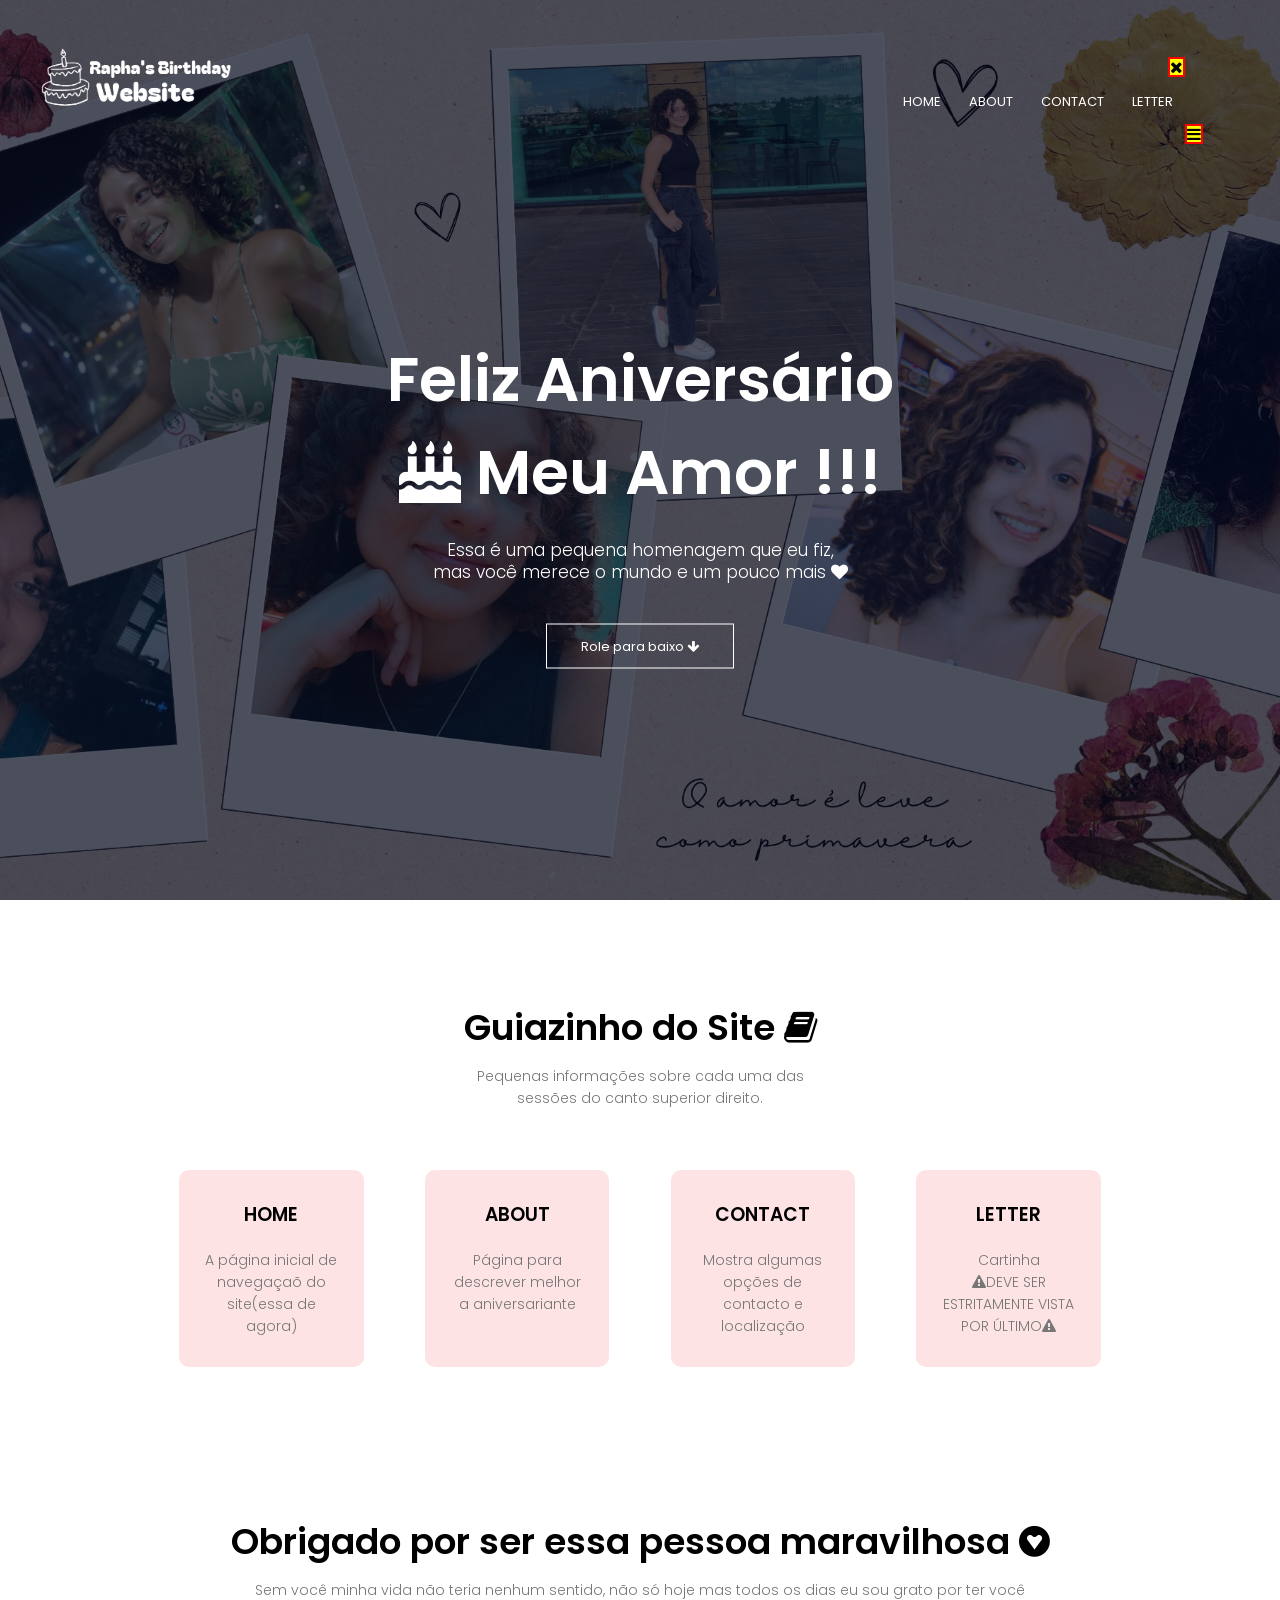
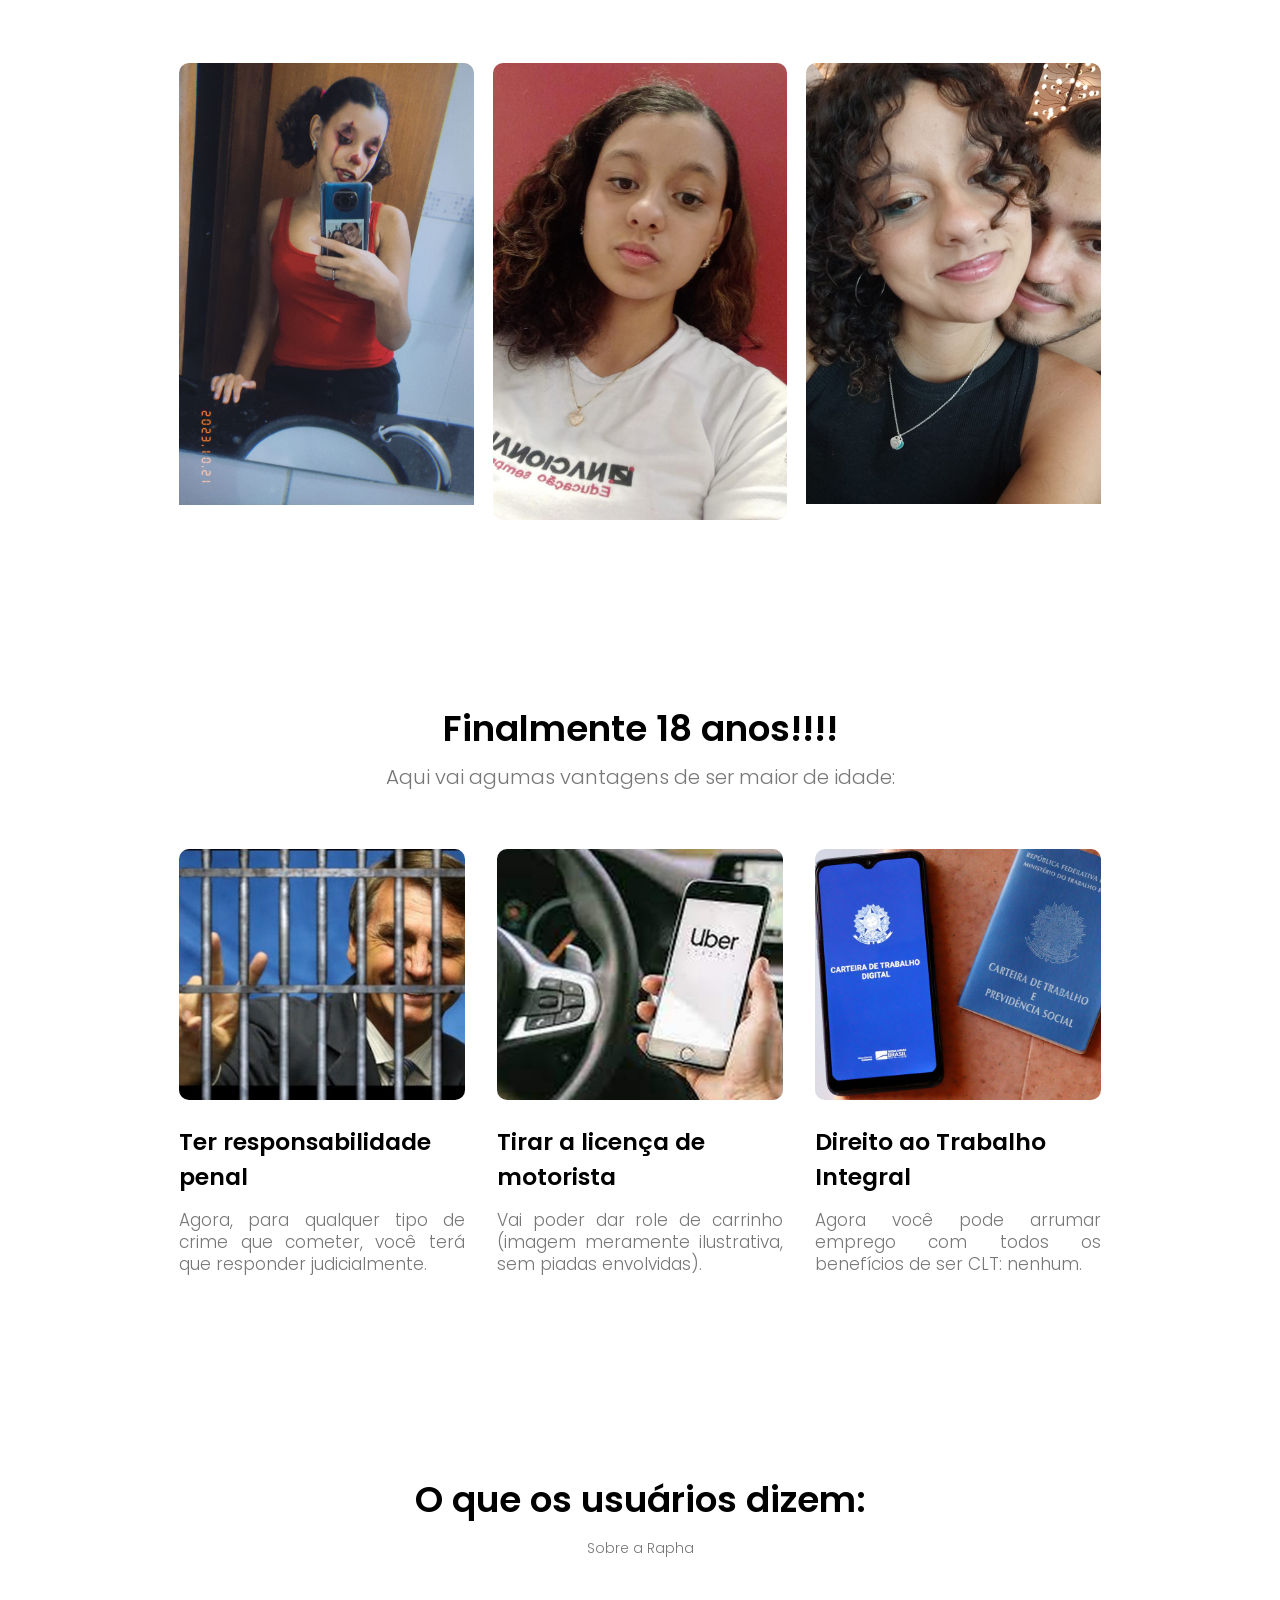
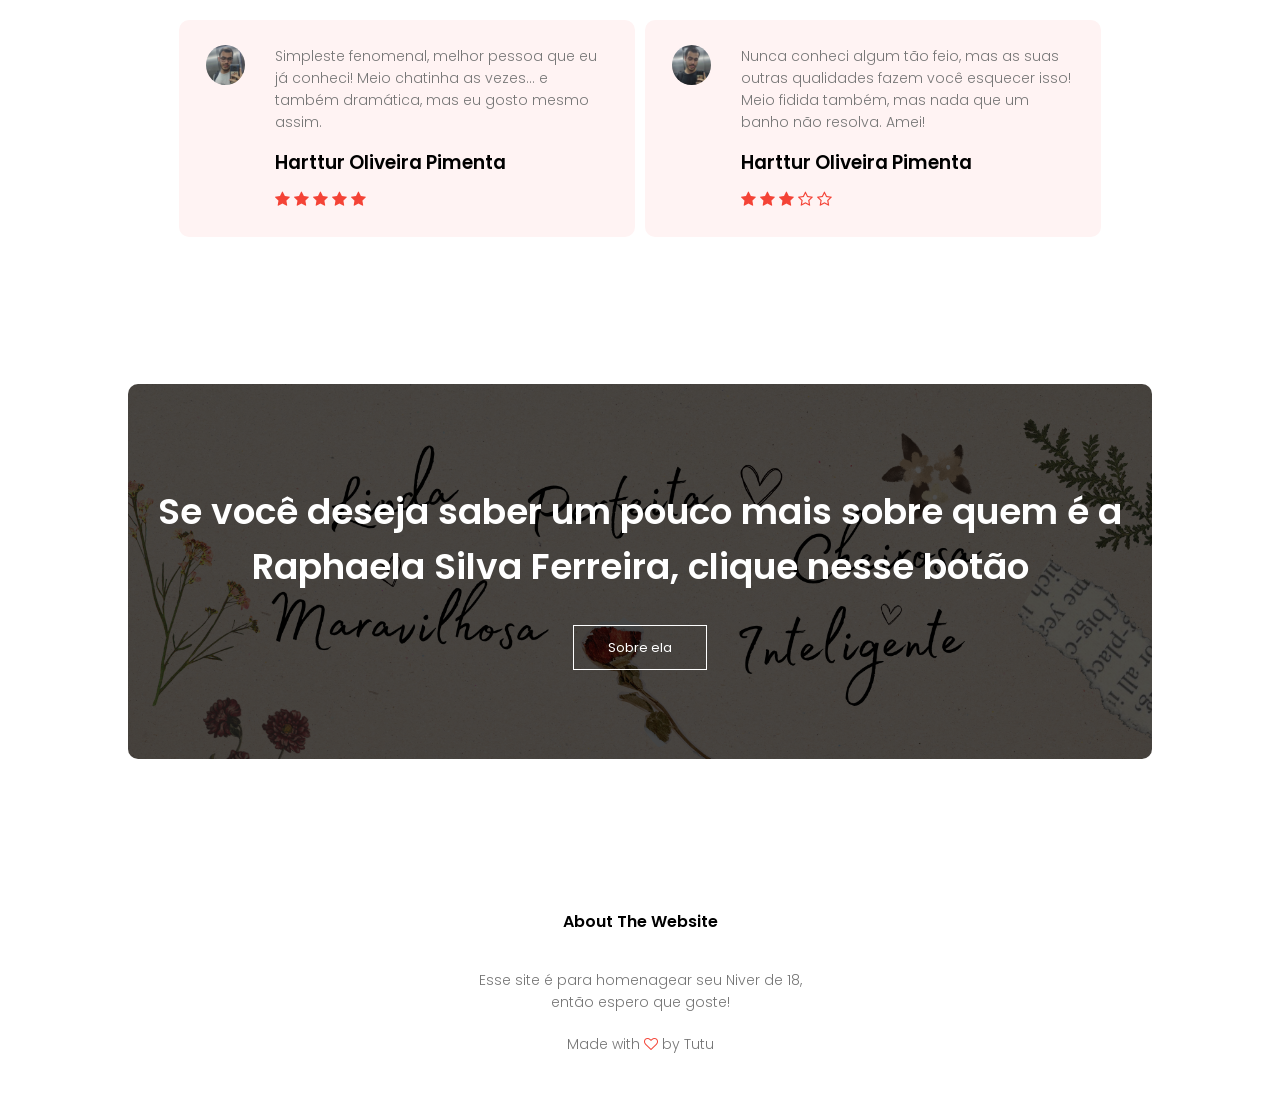
==== index.html @ 6fb715a8 "TEste" ====
<!DOCTYPE html>
<html>
<head>
    <style>
        /* DEBUG: Destacar ícones */
        .fa-bars, .fa-times {
            border: 2px solid red !important;
            background: yellow !important;
            color: black !important;
        }
    </style>
    <meta name="viewport" content="width=device-width, initial-scale=1.0">
    <link rel="stylesheet" href="style.css">
    <link rel="preconnect" href="https://fonts.googleapis.com">
    <link rel="preconnect" href="https://fonts.gstatic.com" crossorigin>
    <link href="https://fonts.googleapis.com/css2?family=Poppins:wght@700&display=swap" rel="stylesheet">
    <title>Rapha's Birthday Website</title>
    <link rel="stylesheet" href="https://stackpath.bootstrapcdn.com/font-awesome/4.7.0/css/font-awesome.min.css">
    
</head>
<body>
    <section class="header">
        <nav>
            <!--Insere uma logo no canto-->
            <a href="index.html"><img src="images/logo.png"></a>
            <div class="nav-links" id="navLinks">
                <i class="fa fa-times" onclick="hideMenu()"></i>
                <ul>
                    <!--Muda os botoes de opçoes das paginas-->
                    <li><a href="index.html">HOME</a></li>
                    <li><a href="about.html">ABOUT</a></li>
                    <!-- <li><a href="course.html">COURSE</a></li> -->
                    <li><a href="contact.html">CONTACT</a></li>
                    <li><a href="blog.html">LETTER</a></li>
                </ul>
            </div>
            <i class="fa fa-bars" onclick="showMenu()"></i>
        </nav>

    <div class="text-box">
        <!-- titulo principal e legenda + link -->
        <h1>Feliz Aniversário <br><i class="fa fa-birthday-cake"></i>  Meu Amor !!!</h1>
        <p> Essa é uma pequena homenagem que eu fiz, <br> mas você merece o mundo e um pouco mais <i class="fa fa-heart"></i> </p>
        <a href="" class="hero-btn">Role para baixo <i class="fa fa-arrow-down"></i></a>
    </div>

    </section>

    <!----------- Pagina de cursos ------------->
    <section class="course">
        <h1> Guiazinho do Site <i class="fa fa-book"></i> </h1>
        <p> Pequenas informações sobre cada uma das <br> sessões do canto superior direito.</p>

        <div class="row">
            <div class="course-col">
                <h3> HOME </h3>
                <p> A página inicial de navegaçaõ do site(essa de agora) </p>
            </div>

            <div class="course-col">
                <h3> ABOUT </h3>
                <p> Página para descrever melhor a aniversariante </p>
            </div>

            <div class="course-col">
                <h3> CONTACT </h3>
                <p> Mostra algumas opções de contacto e localização </p>
            </div>

            <div class="course-col">
                <h3> LETTER </h3>
                <p> Cartinha <br><i class="fa fa-exclamation-triangle"></i>DEVE SER ESTRITAMENTE VISTA POR ÚLTIMO<i class="fa fa-exclamation-triangle"></i></p>
            </div>
        </div>

    </section>


    <!----------- campus ------------>
    <section class="campus">
        <h1>Obrigado por ser essa pessoa maravilhosa <i class="fa fa-gratipay"></i></h1>
        <p>Sem você minha vida não teria nenhum sentido, não só hoje mas todos os dias eu sou grato por ter você</p>

        <div class="row">
            <div class="campus-col">
                <img src="images/london.png">
                <div class="layer">
                    <h3>Sempre sendo forte e passando por qualquer situação, por mais difícil que ela seja. Tenho muito orgulho de você meu amor!</h3>
                </div>
            </div>
            <div class="campus-col">
                <img src="images/new.png">
                <div class="layer">
                    <h3>Agora com os seus 18 aninhos, mas já madura desde sempre. Responsável e sensata, ao mesmo tempo engraçada e divertida.</h3>
                </div>
            </div>
            <div class="campus-col">
                <img src="images/wa.png">
                <div class="layer">
                    <h3>Sempre me apoiando e me amando da forma mais intensa possível. Sem você eu não conseguiria sequer sair do lugar.</h3>
                </div>
            </div>
        </div>
    </section>

    <!-------facilities--------->

    <section class="facilities">
        <h1>Finalmente 18 anos!!!!</h1>
        <p>Aqui vai agumas vantagens de ser maior de idade:</p>

        <div class="row">
            <div class="facilities-col">
                <img src="images/library.png">
                <h3>Ter responsabilidade penal</h3>
                <p>Agora, para qualquer tipo de crime que cometer, você terá que responder judicialmente. </p>
            </div>
            <div class="facilities-col">
                <img src="images/basket.png">
                <h3>Tirar a licença de motorista</h3>
                <p>    Vai poder dar role de carrinho (imagem meramente ilustrativa, sem piadas envolvidas).</p>
            </div>
            <div class="facilities-col">
                <img src="images/cafeteria.png">
                <h3>Direito ao Trabalho Integral</h3>
                <p>Agora você pode arrumar emprego com todos os benefícios de ser CLT: nenhum.</p>
            </div>
        </div>
    </section>

    <!----------testimonial------------>
    <section class="testimonials">
        <h1>O que os usuários dizem: </h1>
        <p>Sobre a Rapha</p>

        <div class="row">
            <div class="testimonial-col">
                <img src="images/user1.png">
                <div>
                    <p>Simpleste fenomenal, melhor pessoa que eu já conheci! Meio chatinha as vezes... e também dramática, mas eu gosto mesmo assim.</p>
                    <h3>Harttur Oliveira Pimenta</h3>
                    <i class="fa fa-star"></i>
                    <i class="fa fa-star"></i>
                    <i class="fa fa-star"></i>
                    <i class="fa fa-star"></i>
                    <i class="fa fa-star"></i>
                </div>
            </div>
            <div class="testimonial-col">
                <img src="images/user2.png">
                <div>
                    <p>Nunca conheci algum tão feio, mas as suas outras qualidades fazem você esquecer isso! Meio fidida também, mas nada que um banho não resolva. Amei!</p>
                    <h3>Harttur Oliveira Pimenta</h3>
                    <i class="fa fa-star"></i>
                    <i class="fa fa-star"></i>
                    <i class="fa fa-star"></i>
                    <i class="fa fa-star-o"></i>
                    <i class="fa fa-star-o"></i>
                </div>
            </div>
        </div>

    </section>


<!--------- call to action --------->

<section class="cta">
    <h1>Se você deseja saber um pouco mais sobre quem é a Raphaela Silva Ferreira, clique nesse botão</h1>
    <a href="about.html" class="hero-btn">Sobre ela</a>
</section>


<!--------- footer --------->
<section class="footer">
    <h4>About The Website</h4>
    <p> Esse site é para homenagear seu Niver de 18,<br>então espero que goste!</p>
    <p>Made with <i class="fa fa-heart-o"></i> by Tutu </p>
</section>


<script>
    // Menu Mobile Avançado
    const navLinks = document.getElementById('navLinks');
    const menuIcon = document.querySelector('.fa-bars');
    const closeIcon = document.querySelector('.fa-times');

    function showMenu() {
        navLinks.classList.add('active');
        document.body.style.overflow = 'hidden';
    }

    function hideMenu() {
        navLinks.classList.remove('active');
        document.body.style.overflow = 'auto';
    }

    // Fechar menu ao clicar em um link
    document.querySelectorAll('.nav-links a').forEach(link => {
        link.addEventListener('click', hideMenu);
    });

    // Fechar ao clicar fora (opcional)
    document.addEventListener('click', (e) => {
        if (window.innerWidth <= 768 && 
            !e.target.closest('.nav-links') && 
            !e.target.closest('.fa-bars') && 
            navLinks.classList.contains('active')) {
            hideMenu();
        }
    });
</script>

</body>
</html>
---- style.css ----
*{
    margin: 0;
    padding: 0;
    font-family: "Poppins", sans-serif;
}

.header{
    min-height: 100vh;
    width: 100%;
    /*Muda a imagem de fundo e o degrade de cores*/
    background-image: linear-gradient(rgba(4,9,30,0.7),rgba(4,9,30,0.7)),url(images/fundo.jpg);
    background-position: center;
    background-size: cover;
    position: relative;
}

nav{
    display: flex;
    padding: 2% 6%;
    justify-content: space-between;
    align-items: center;
}

nav img{
    width: 300px;
    margin-left: -80px;
    margin-top: -90px;
}

.nav-links{
    flex: 1;
    text-align: right;
    margin-top: -90px;
    transition: right 0.5s ease-in-out;
}

.nav-links ul li{
    list-style: none;
    display: inline-block;
    padding: 8px 12px;
    position: relative;
}

.nav-links ul li a{
    color: #fff;
    text-decoration: none;
    font-size: 13px;

}
.nav-links ul li::after{
    content: '';
    width: 0%;
    height: 2px;
    background: #f44336;
    display: block;
    margin: auto;
    transition: 0.5s;
}

.nav-links ul li:hover::after{
    width: 100%;
}

.text-box{
    width: 90%;
    color: #fff;
    position: absolute;
    top: 55%;
    left: 50%;
    transform: translate(-50%, -50%);
    text-align: center;
}

.text-box h1{
    font-size: 62px;
}

.text-box p{
    margin: 10px 0 40px;
    font-size: 17px;
    color: #fff;
} 

.hero-btn{
    display: incline-block;
    text-decoration: none;
    color: #fff;
    border: 1px solid #fff;
    padding: 12px 34px;
    font-size: 13px;
    background: transparent;
    position: relative;
    cursor: pointer;
}

.hero-btn:hover{
    border: 1px solid #f44336;
    background: #f44336;
    transition: ls;
}


/*-------course--------*/

.course{
    width: 80%;
    margin: auto;
    text-align: center;
    padding-top: 100px;
}

h1{
    font-size: 36px;
    font-weight: 600;
}

p{
    color: #777;
    font-size: 14px;
    font-weight: 300;
    line-height: 22px;
    padding: 10px;
}

.row{
    margin: 5%;
    display: flex;
    justify-content: space-between;
}

.course-col{
    flex-basis: 20%;
    background: #fde3e3;
    border-radius: 10px;
    margin-bottom: 5%;
    padding: 20px 12px;
    box-sizing: border-box;
    transition: 0.5s;
}
h3{
    text-align: center;
    font-weight: 600;
    margin: 10px 0;
}
.course-col:hover{
    box-shadow: 0 0 20px 0px rgba(0,0,0,0.2);
}


/*------- campus -------*/

.campus{
    width: 80%;
    margin: auto;
    text-align: center;
    padding-top: 50px;
}

.campus-col{
    flex-basis: 32%;
    border-radius: 10px;
    margin-bottom: 30px;
    position: relative;
    overflow: hidden;
}

.campus-col img{
    width: 100%;
    height: auto;

    display: block;
}

.layer{
    background: transparent;
    height: 100%;
    width: 100%;
    position: absolute;
    top: 0;
    left: 0;
    transition: 0.5s;
}

.layer:hover{
    background: rgba(226,0,0,0.7);
}

.layer h3{
    width: 90%;
    font-weight: 500;
    color:#fff;
    font-size: 23px;
    bottom: 0;
    left: 50%;
    transform: translateX(-50%);
    position: absolute;
    opacity: 0;
    transition: 0.5s;
}

.layer:hover h3{
    bottom:49%;
    opacity: 1;
}



/*---------facilities-------------*/

.facilities{
    width: 80%;
    margin: auto;
    text-align: center;
    padding-top: 100px;
}

.facilities p{
    font-size: 20px;
}
.facilities-col{
    flex-basis: 31%;
    border-radius: 10px;
    margin-bottom: 5%;
    text-align: justify;
    font-size: 20px;
}

.facilities-col img{
    width: 100%;
    border-radius: 10px;
}

.facilities-col p{
    padding: 0;
    font-size: 17px;
}

.facilities-col h3{
    margin-top: 16px;
    margin-bottom: 15px;
    text-align: left;
}

/*-------testimonials-----------*/
.testimonials{
    width: 80%;
    margin: auto;
    padding-top: 100px;
    text-align: center;
}

.testimonial-col{
    flex-basis: 44%;
    border-radius: 10px;
    margin-bottom: 5%;
    text-align: left;
    background: #fff3f3;
    padding: 25px;
    cursor: pointer;
    display: flex;
}

.testimonial-col img{
    height: 40px;
    margin-left: 2px;
    margin-right: 30px;
    border-radius: 50%;
}

.testimonial-col p{
    padding: 0;
}

.testimonial-col h3{
    margin-top: 15px;
    text-align: left;

}

.testimonial-col .fa{
    color: #f44336;
}

    


/*------------ call to action -----------*/

.cta{
    margin: 100px auto;
    width: 80%;
    background-image: linear-gradient(rgba(0,0,0,0.7),rgba(0,0,0,0.7)),url(images/banner2.png);
    background-position: center;
    background-size: cover;
    border-radius: 10px;
    text-align: center;
    padding: 100px 0;
}

.cta h1{
    color:#fff;
    margin-bottom: 40px;
    padding: 0; 
}



/*------------ footer -----------*/

.footer{
    width: 100%;
    text-align: center;
    padding: 30px 0;

}

.footer h4{
    margin-bottom: 25px;
    margin-top: 20px;
    font-weight: 600;
}

.icons .fa{
    color: #f44336;
    margin: 0 13px;
    cursor: pointer;
    padding: 18px 0;
}

.fa-heart-o{
    color: #f44336;
}

/* -----------------------about us---------------------*/
.sub-header{
    height: 50vh;
    width: 100%;
    background-image: linear-gradient(rgba(4,9,30,0.7),rgba(4,9,30,0.7)),url(images/backgroud2.png);
    background-position: center;
    background-size: cover;
    text-align: center;
    color: #fff;
}

.sub-header h1{
    margin-top: -120px;
}

.about-us{
    width: 85%;
    margin: auto;
    padding: 80px;
    padding-bottom: 50px;
    margin-top: -40px;
}

.about-col{
    flex-basis: 48%;
    padding: 30px 2px;
}

.about-col img{
    width: 100%;
    border: 8px solid #777;
}

.about-col h1{
    padding-top: 0;
    margin-left: -58px;
    text-align: justify;
}

.about-col p{
    padding: 20px 0 25px;
    text-align: justify;
    margin-left: -52px;
    font-size: medium;
}

.red-btn {
    border: 1px solid #f44336;
    background: transparent;
    color: #f44336;
    margin-left: -52px;
}

.red-btn:hover {
    color: #fff;
}


/*-------------------blog content-----------------*/

.carta {
    width: 60%;
    margin: 0 auto;
    padding: 60px;
    border: 2px solid #000;
    border-radius: 10px;
    background-color: #f9f9f9;
    margin-top: 50px;
}
.remetente {
    margin-bottom: 10px;
}
.destinatario {
    margin-bottom: 10px;
}
.corpo {
    margin-bottom: 10px;
    text-align: justify;
}
.assinatura {
    font-style: italic;
}

/*-----------------contact us------------------*/

.location{
   width: 80%;
   margin: auto;
   padding: 80px 0; 
}
.location iframe{
    width: 100%;
}
.contact-us{
    width: 80%;
    margin: auto;
}
.contact-col{
    flex-basis: 48%;
    margin-bottom: 30px;
}
.contact-col div{
    display: flex;
    align-items: center;
    margin-bottom: 40px;
}
.contact-col div .fa{
    font-size: 28px;
    color: #f44336;
    margin: 10px;
    margin-right: 30px;
}
.contact-col div p{
    padding: 0;
}
.contact-col div h5{
    font-size: 20px;
    margin-bottom: 5px;
    color: #555;
    font-weight: 400;
}
.contact-col input, .contact-col textarea{
    width: 100%;
    padding: 15px;
    margin-bottom: 17px;
    outline: none;
    border: 1px solid #ccc;
    box-sizing: border-box;
}


 /* [NOVO LAYOUT - LADO DIREITO] */

.container {
    width: 100%;
    max-width: 800px; /* Aumentei para caber vídeo + info lado a lado */
    margin: 20px auto;
    padding: 0;
    display: flex;
    flex-direction: column;
    gap: 20px;
}

.video-card {
    display: flex; /* Transforma o card em flex container */
    background: #fff;
    border-radius: 10px;
    overflow: hidden;
    box-shadow: 0 4px 8px rgba(0, 0, 0, 0.1);
    height: 640px; /* Altura fixa para alinhar os botões */
}

.video-card video {
    width: 360px; /* Largura fixa para o vídeo */
    height: 100%; /* Ocupa a altura total do card */
    background: #000;
    object-fit: cover;
    flex-shrink: 0; /* Evita que o vídeo diminua */
}

.video-content {
    display: flex;
    flex-direction: column;
    justify-content: flex-end; /* Alinha info + botões na parte inferior */
    padding: 15px;
    flex-grow: 1;
}

.info {
    text-align: left;
    margin-bottom: 15px; /* Espaço entre descrição e botões */
}

.info h3 {
    color: #333;
    font-size: 16px;
    margin-bottom: 5px;
}

.info p {
    color: #666;
    font-size: 14px;
    margin: 0;
}

.actions {
    display: flex;
    gap: 15px;
}

.actions button {
    background: none;
    border: none;
    cursor: pointer;
    font-size: 14px;
    color: #555;
    display: flex;
    align-items: center;
    gap: 5px;
    padding: 5px 10px;
    border-radius: 5px;
    transition: background 0.2s;
}

.actions button:hover {
    background: #f5f5f5;
}
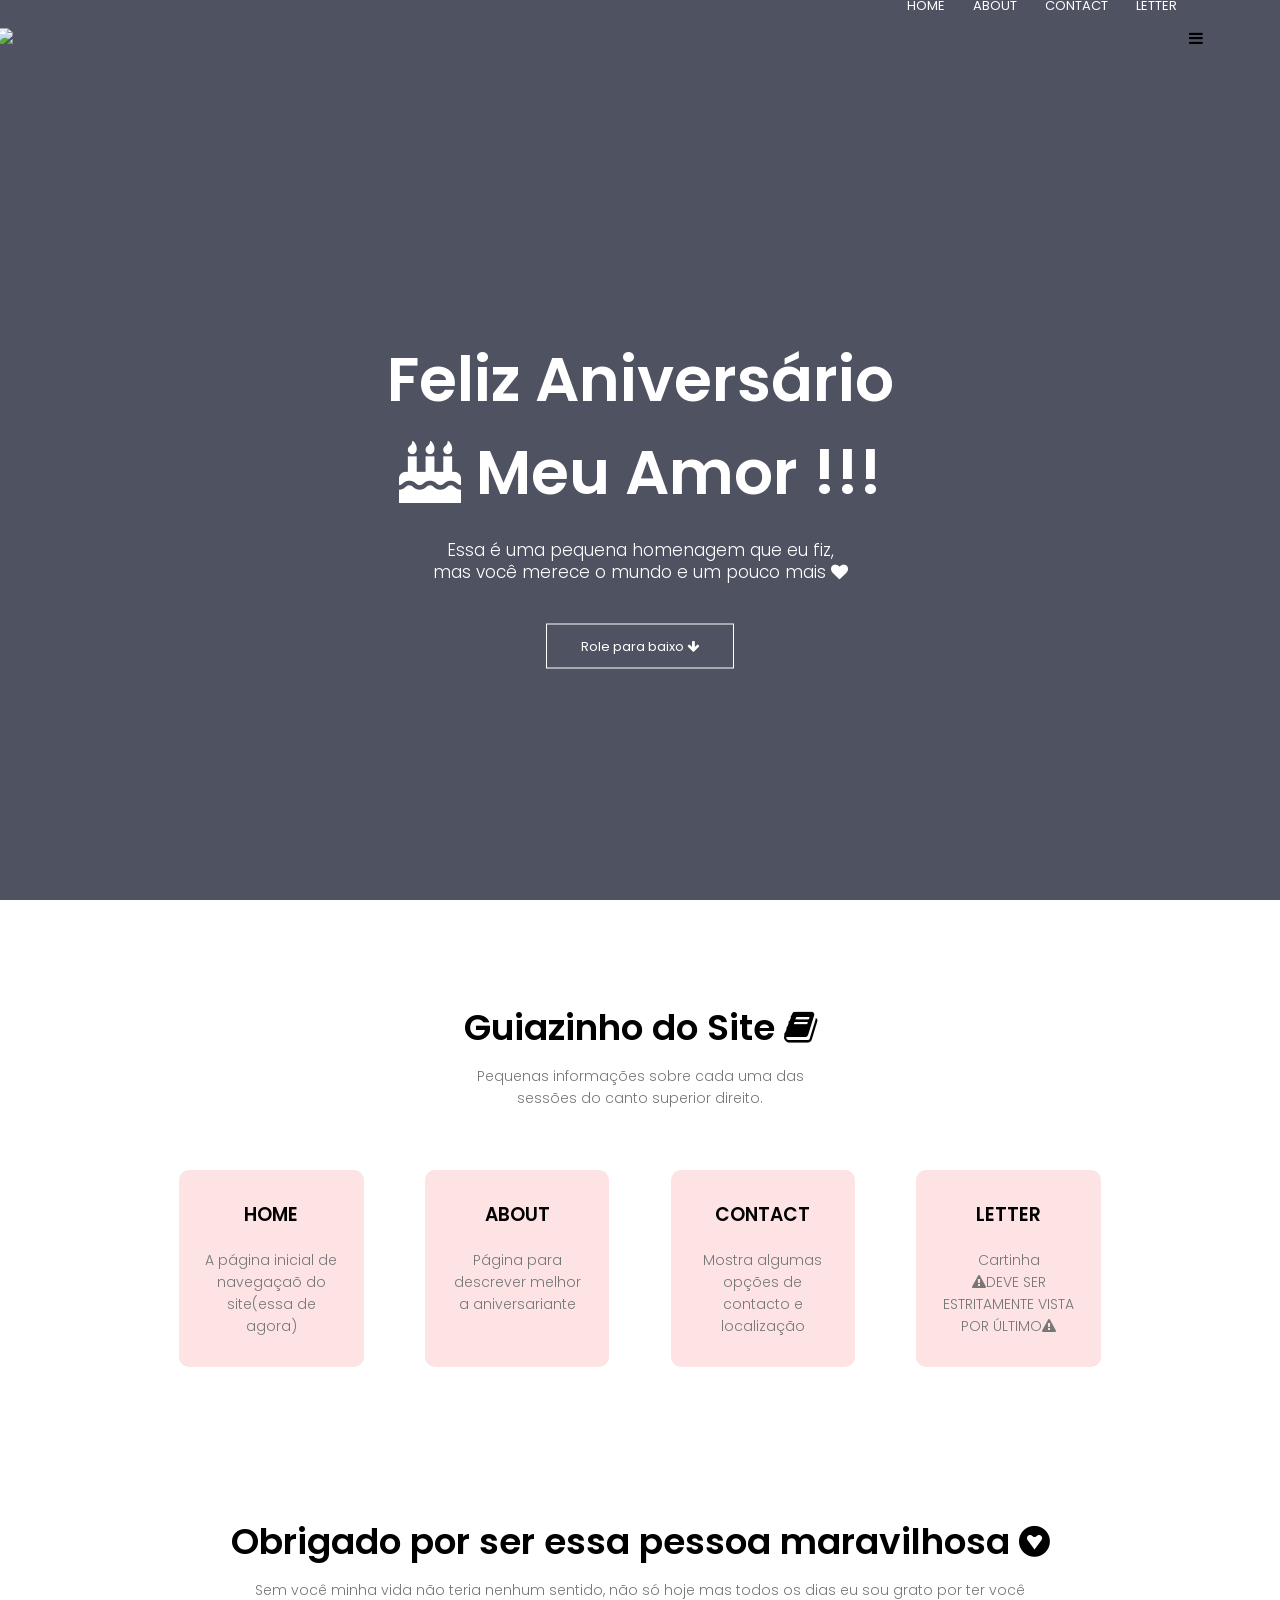
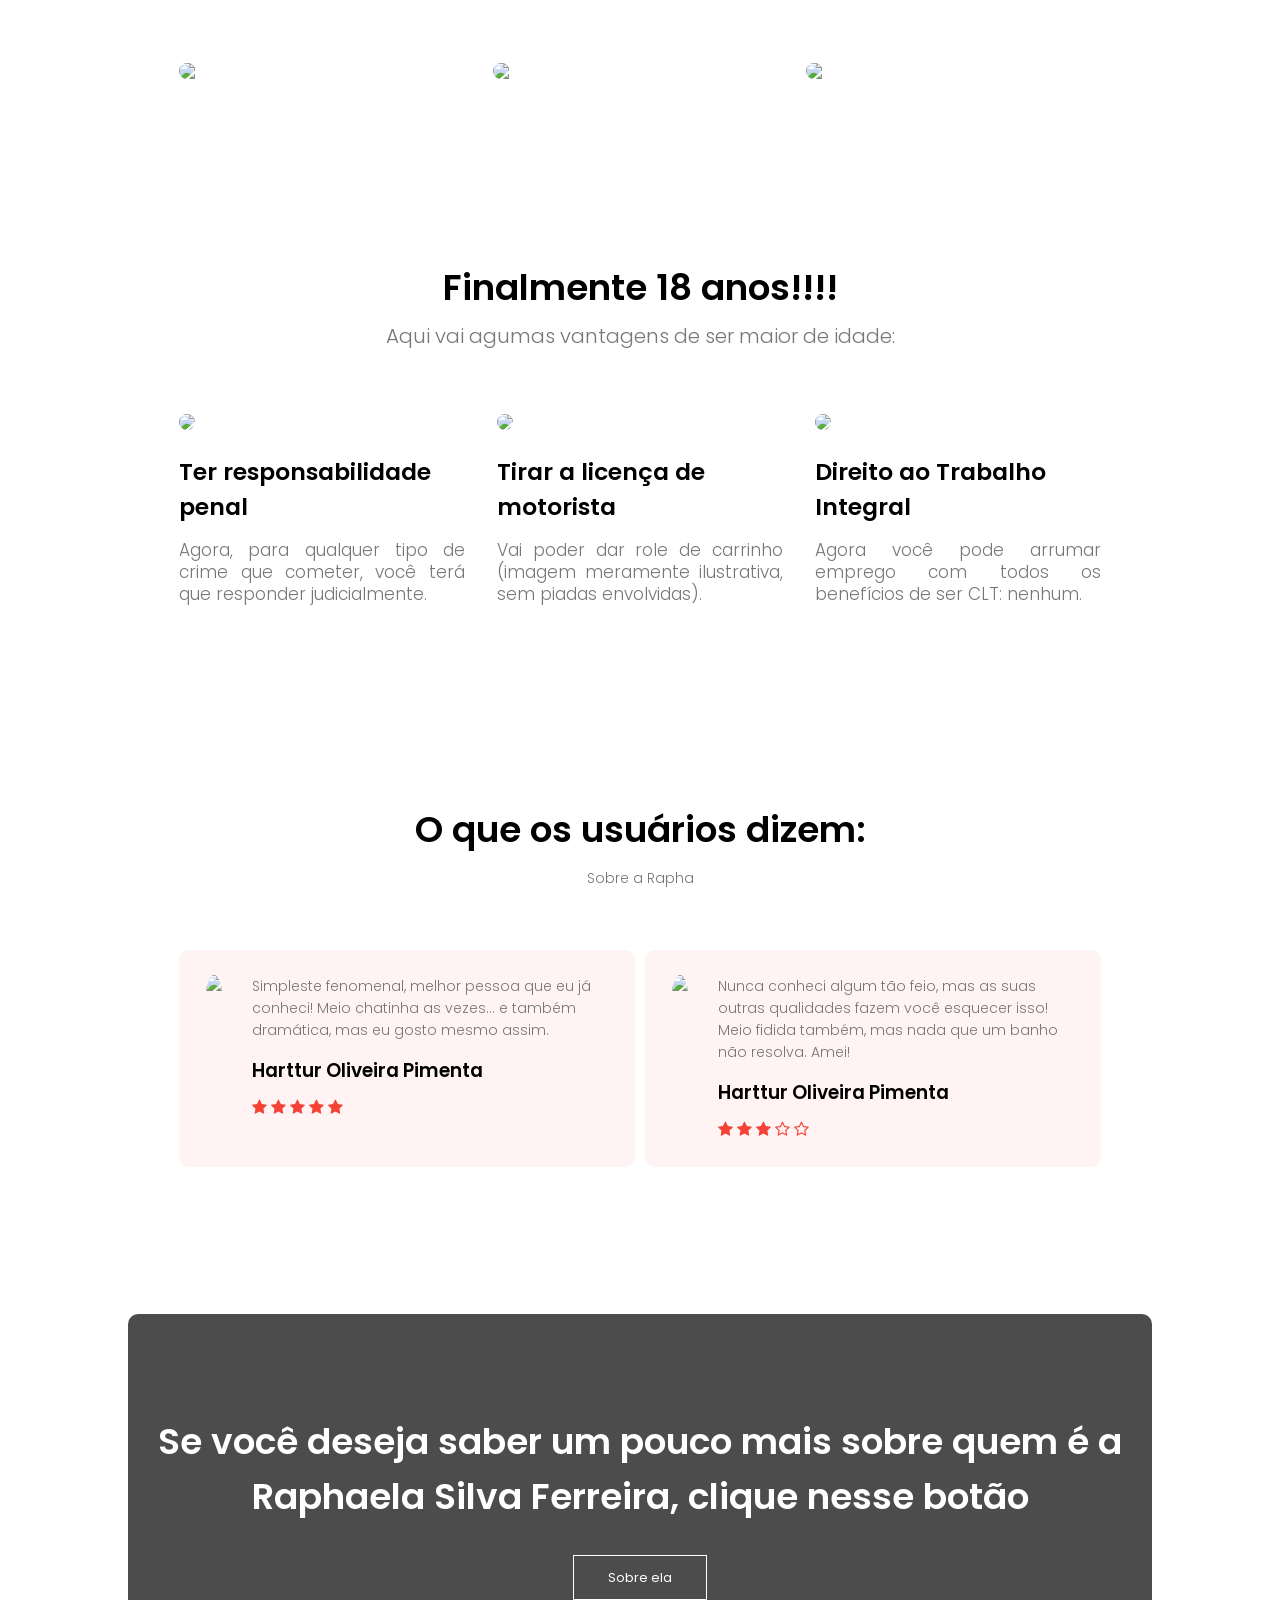
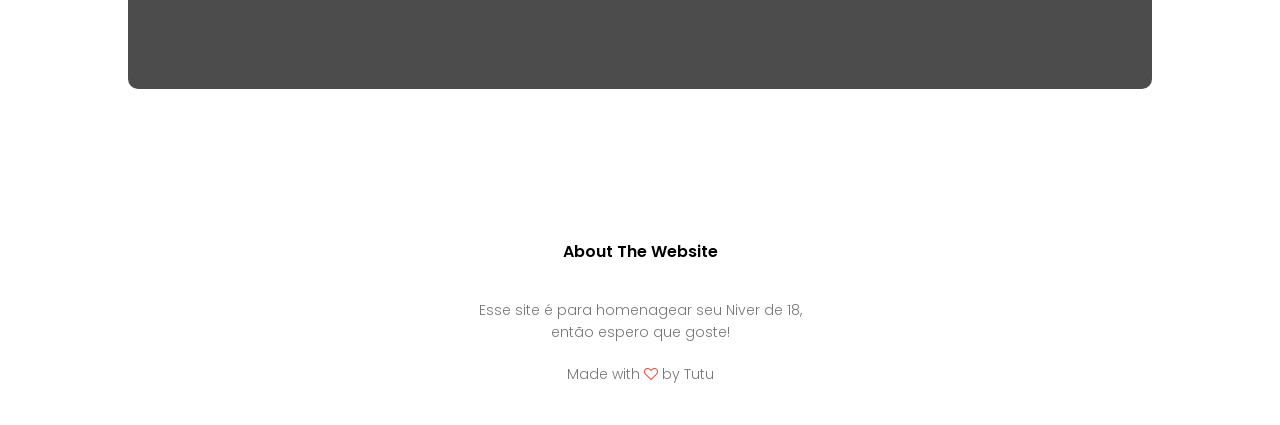
==== commit 940d1bdb: "Add files via upload" ====
--- a/index.html
+++ b/index.html
@@ -1,14 +1,6 @@
 <!DOCTYPE html>
 <html>
 <head>
-    <style>
-        /* DEBUG: Destacar ícones */
-        .fa-bars, .fa-times {
-            border: 2px solid red !important;
-            background: yellow !important;
-            color: black !important;
-        }
-    </style>
     <meta name="viewport" content="width=device-width, initial-scale=1.0">
     <link rel="stylesheet" href="style.css">
     <link rel="preconnect" href="https://fonts.googleapis.com">
@@ -179,37 +171,21 @@
 </section>
 
 
-<script>
-    // Menu Mobile Avançado
-    const navLinks = document.getElementById('navLinks');
-    const menuIcon = document.querySelector('.fa-bars');
-    const closeIcon = document.querySelector('.fa-times');
 
-    function showMenu() {
-        navLinks.classList.add('active');
-        document.body.style.overflow = 'hidden';
-    }
 
-    function hideMenu() {
-        navLinks.classList.remove('active');
-        document.body.style.overflow = 'auto';
-    }
+    <!------ JAVA SCRIPT BOTAO MENU -------->
+    <script>
 
-    // Fechar menu ao clicar em um link
-    document.querySelectorAll('.nav-links a').forEach(link => {
-        link.addEventListener('click', hideMenu);
-    });
+        var navLinks = document.getElementById("navLinks")
 
-    // Fechar ao clicar fora (opcional)
-    document.addEventListener('click', (e) => {
-        if (window.innerWidth <= 768 && 
-            !e.target.closest('.nav-links') && 
-            !e.target.closest('.fa-bars') && 
-            navLinks.classList.contains('active')) {
-            hideMenu();
+        function showMenu(){
+            navLinks.style.right = "0";
         }
-    });
-</script>
 
+        function hideMenu(){
+            navLinks.style.right = "-200px";
+        }
+
+    </script>
 </body>
 </html>
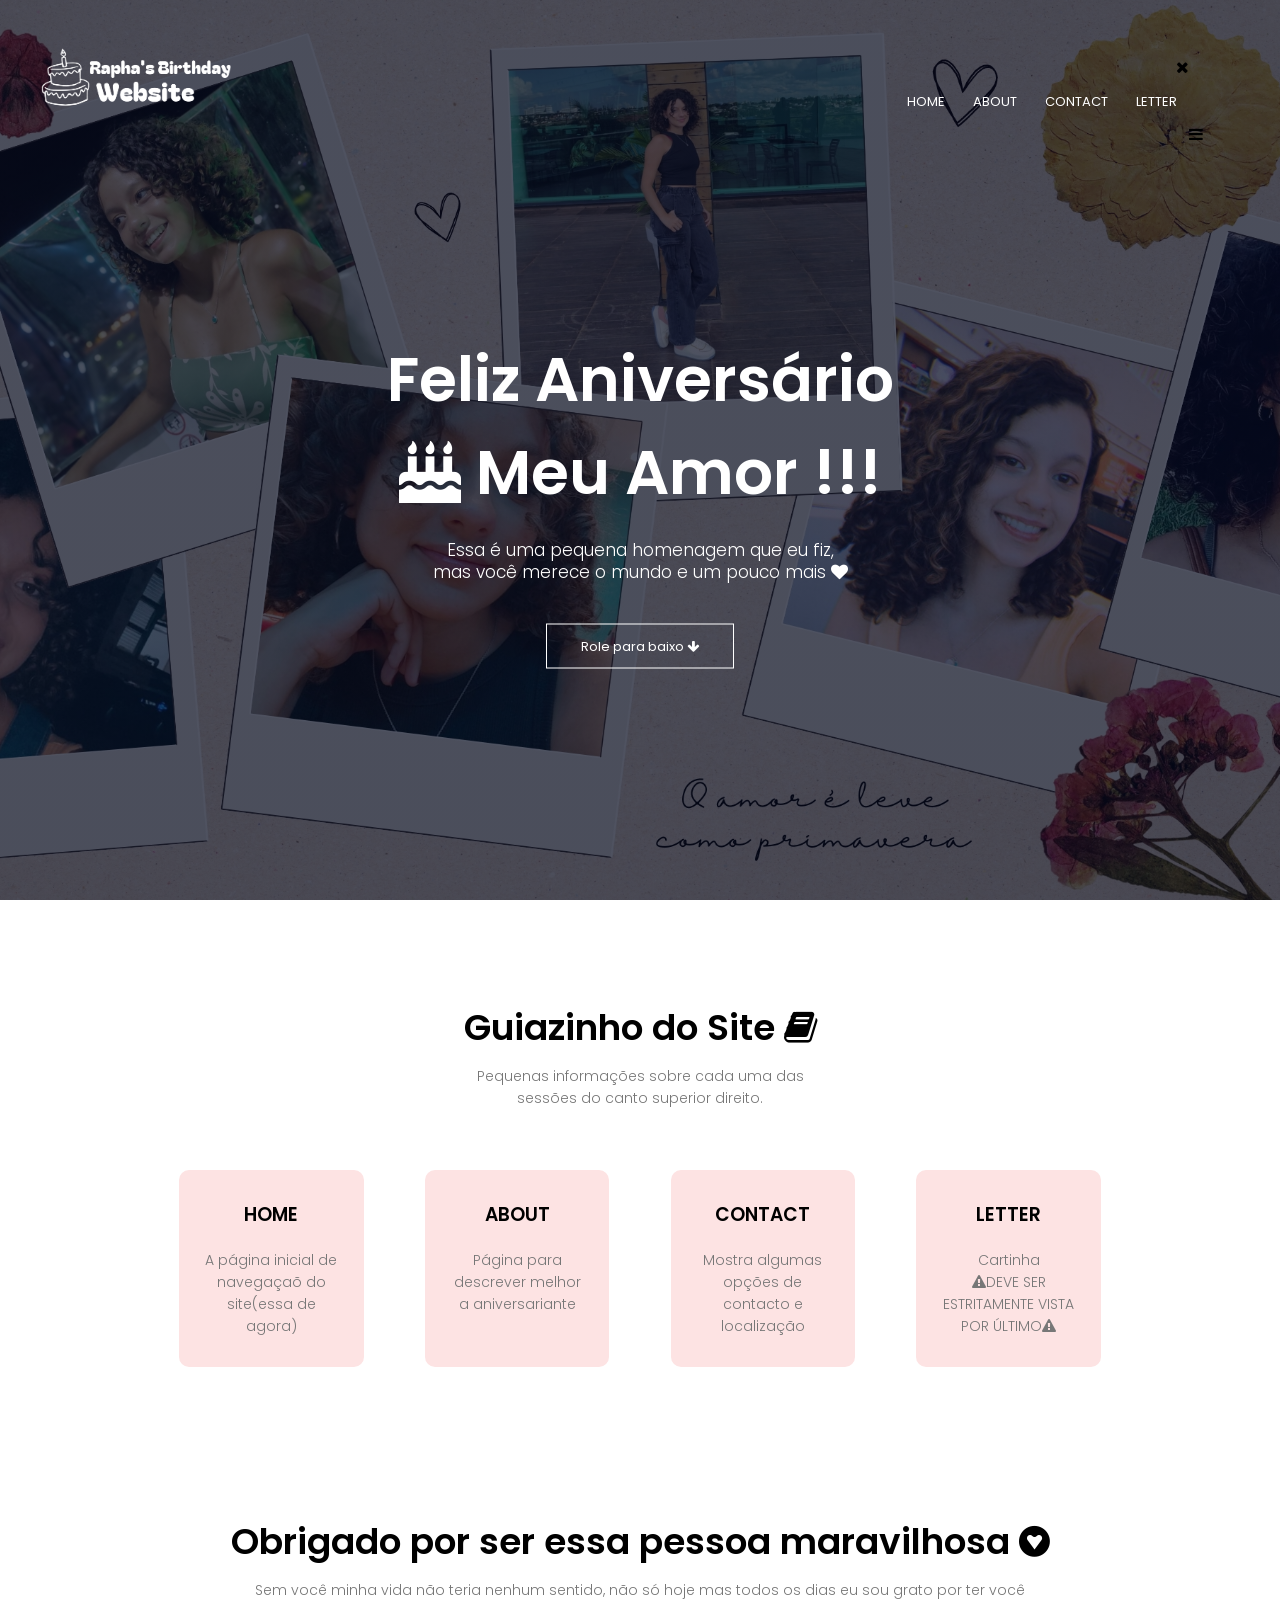
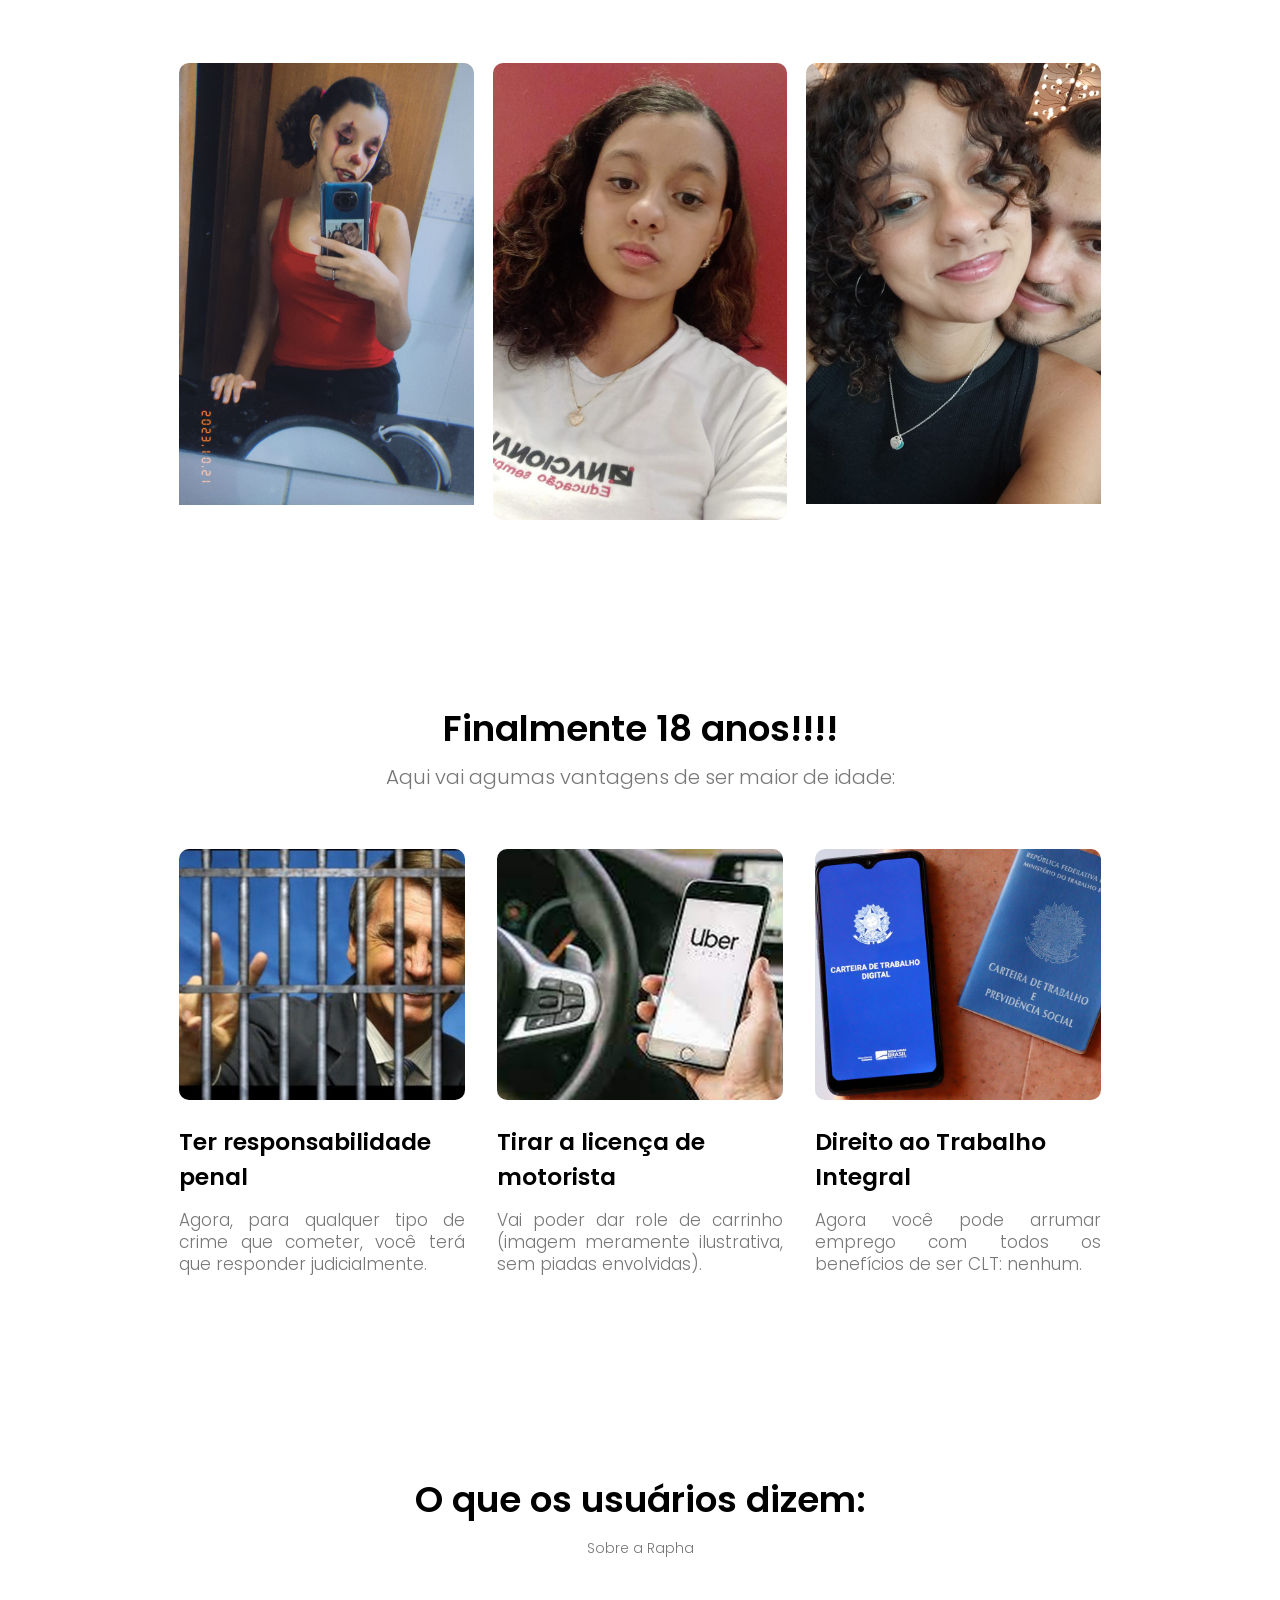
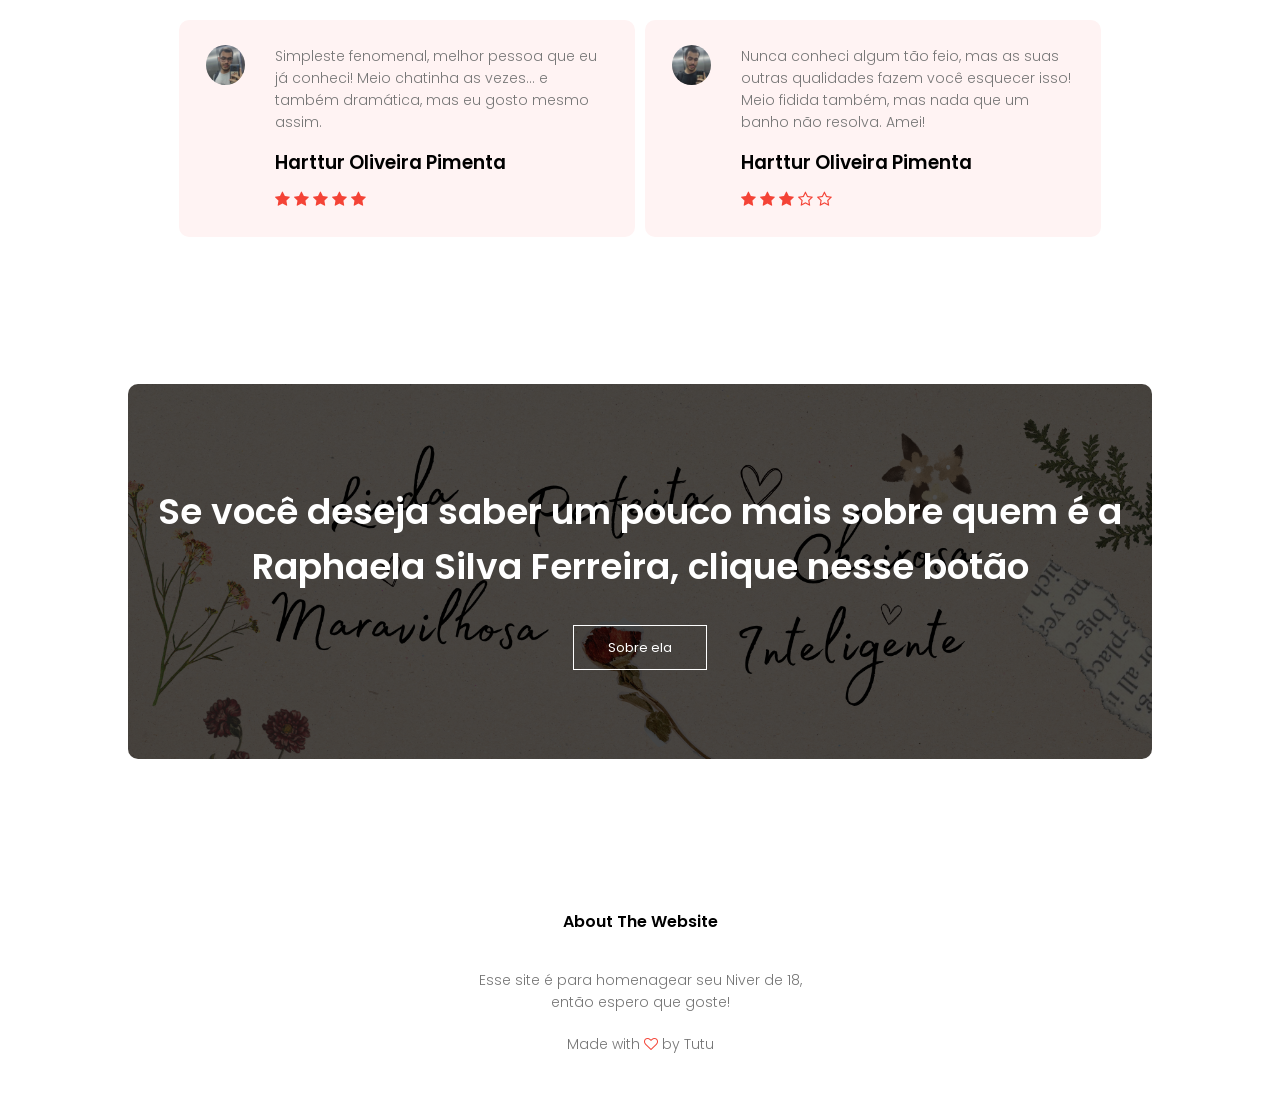
==== commit e92a2377: "Teste" ====
--- a/index.html
+++ b/index.html
@@ -170,22 +170,5 @@
     <p>Made with <i class="fa fa-heart-o"></i> by Tutu </p>
 </section>
 
-
-
-
-    <!------ JAVA SCRIPT BOTAO MENU -------->
-    <script>
-
-        var navLinks = document.getElementById("navLinks")
-
-        function showMenu(){
-            navLinks.style.right = "0";
-        }
-
-        function hideMenu(){
-            navLinks.style.right = "-200px";
-        }
-
-    </script>
 </body>
 </html>
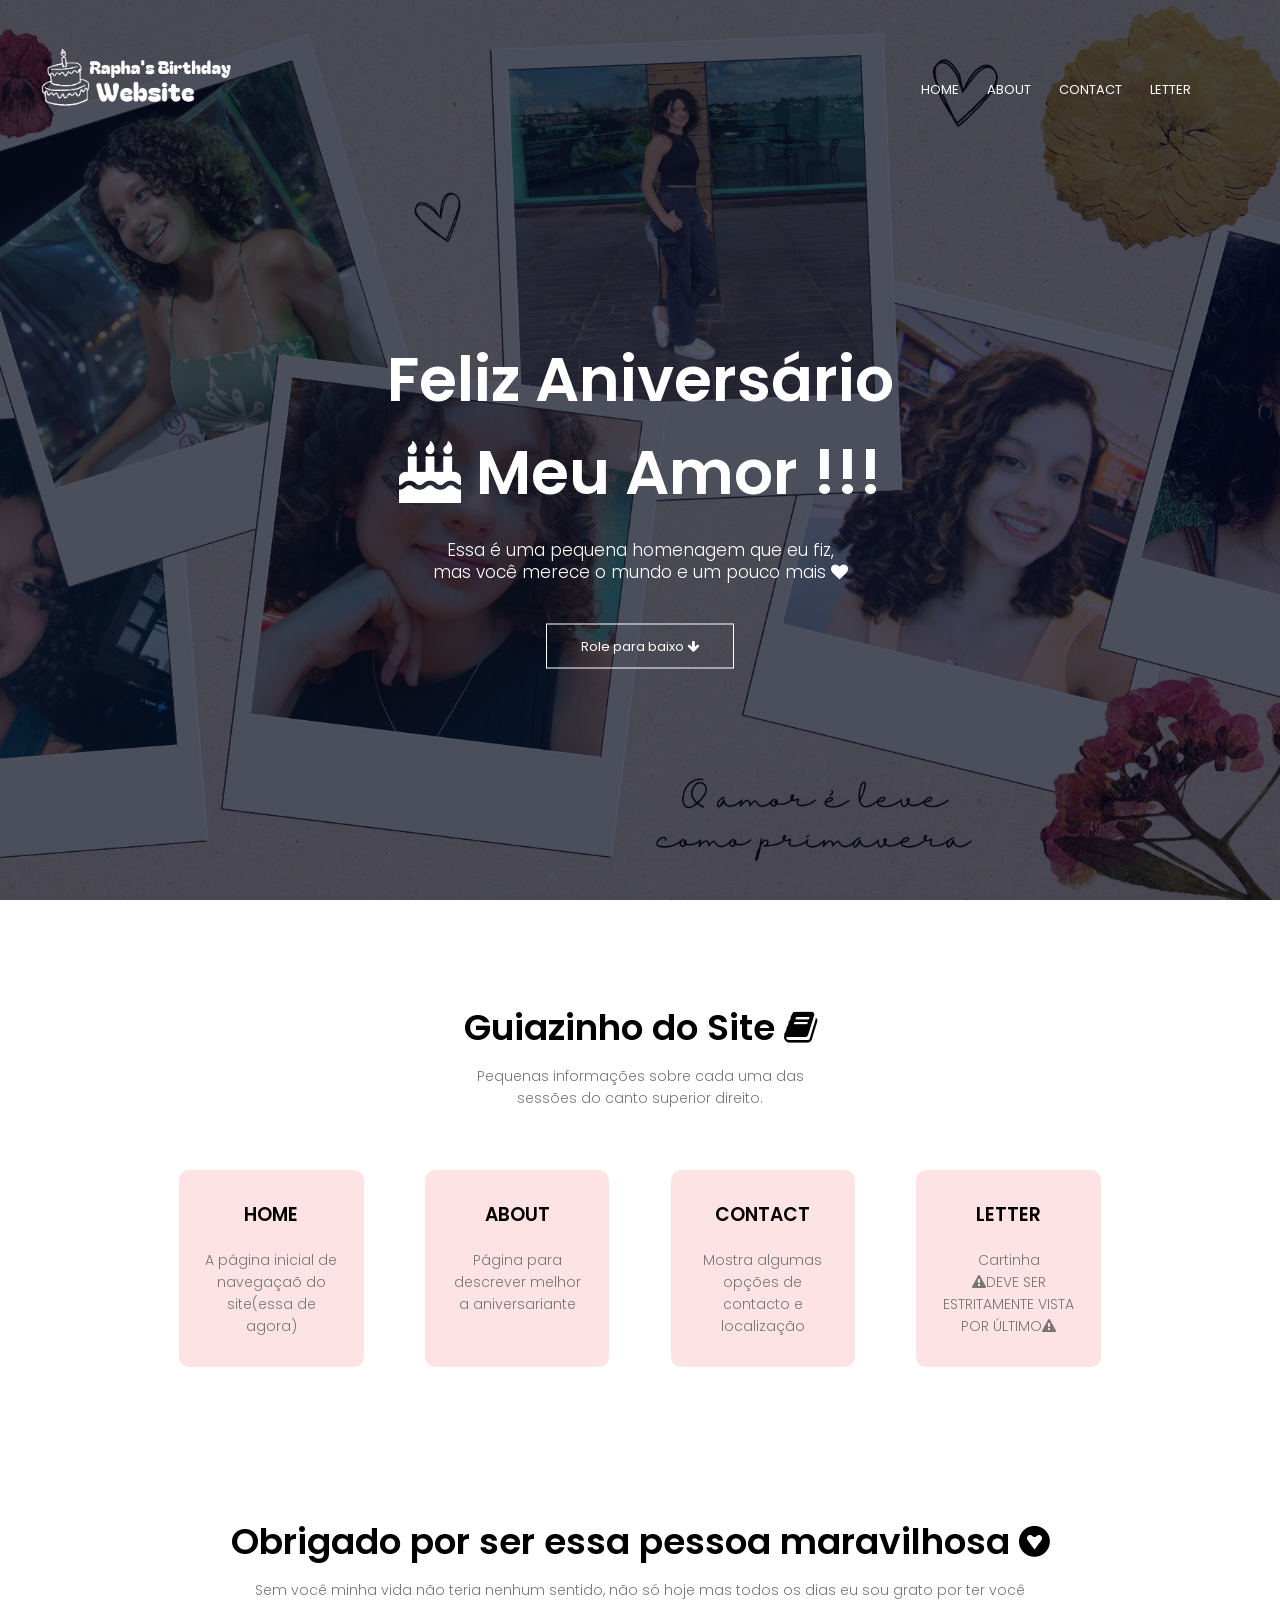
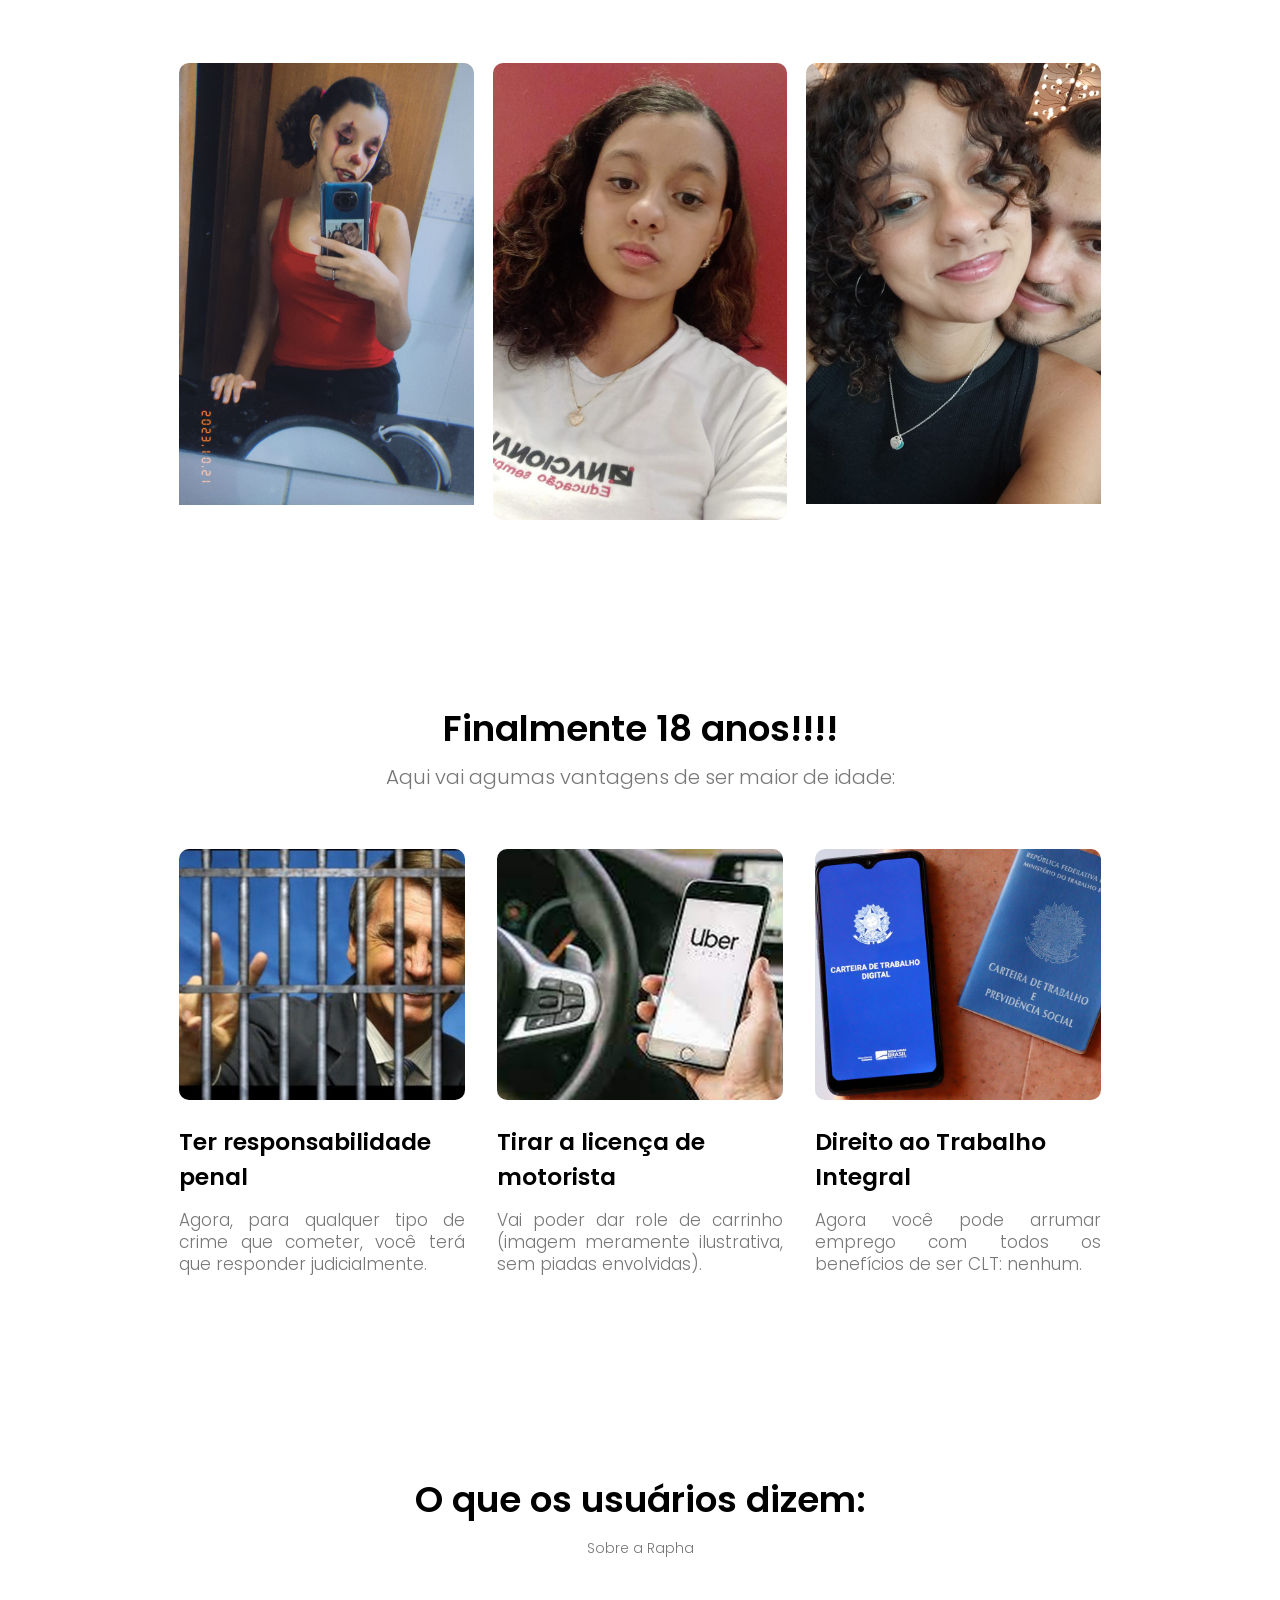
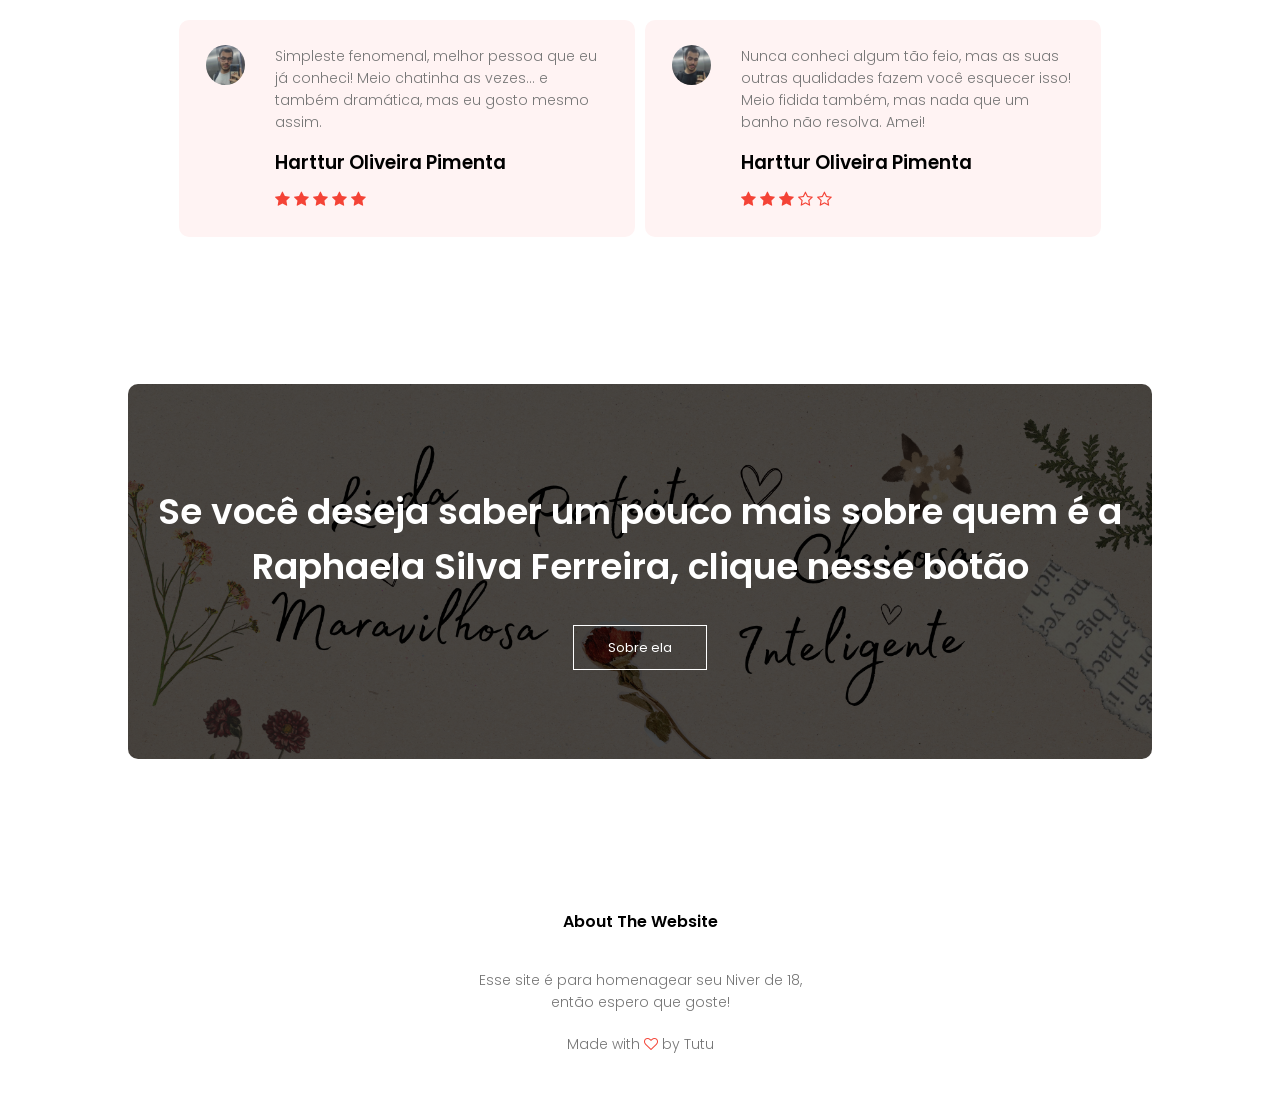
==== commit 07de4dd2: "dsdsa" ====
--- a/index.html
+++ b/index.html
@@ -16,7 +16,7 @@
             <!--Insere uma logo no canto-->
             <a href="index.html"><img src="images/logo.png"></a>
             <div class="nav-links" id="navLinks">
-                <i class="fa fa-times" onclick="hideMenu()"></i>
+                
                 <ul>
                     <!--Muda os botoes de opçoes das paginas-->
                     <li><a href="index.html">HOME</a></li>
@@ -26,7 +26,7 @@
                     <li><a href="blog.html">LETTER</a></li>
                 </ul>
             </div>
-            <i class="fa fa-bars" onclick="showMenu()"></i>
+            
         </nav>
 
     <div class="text-box">
